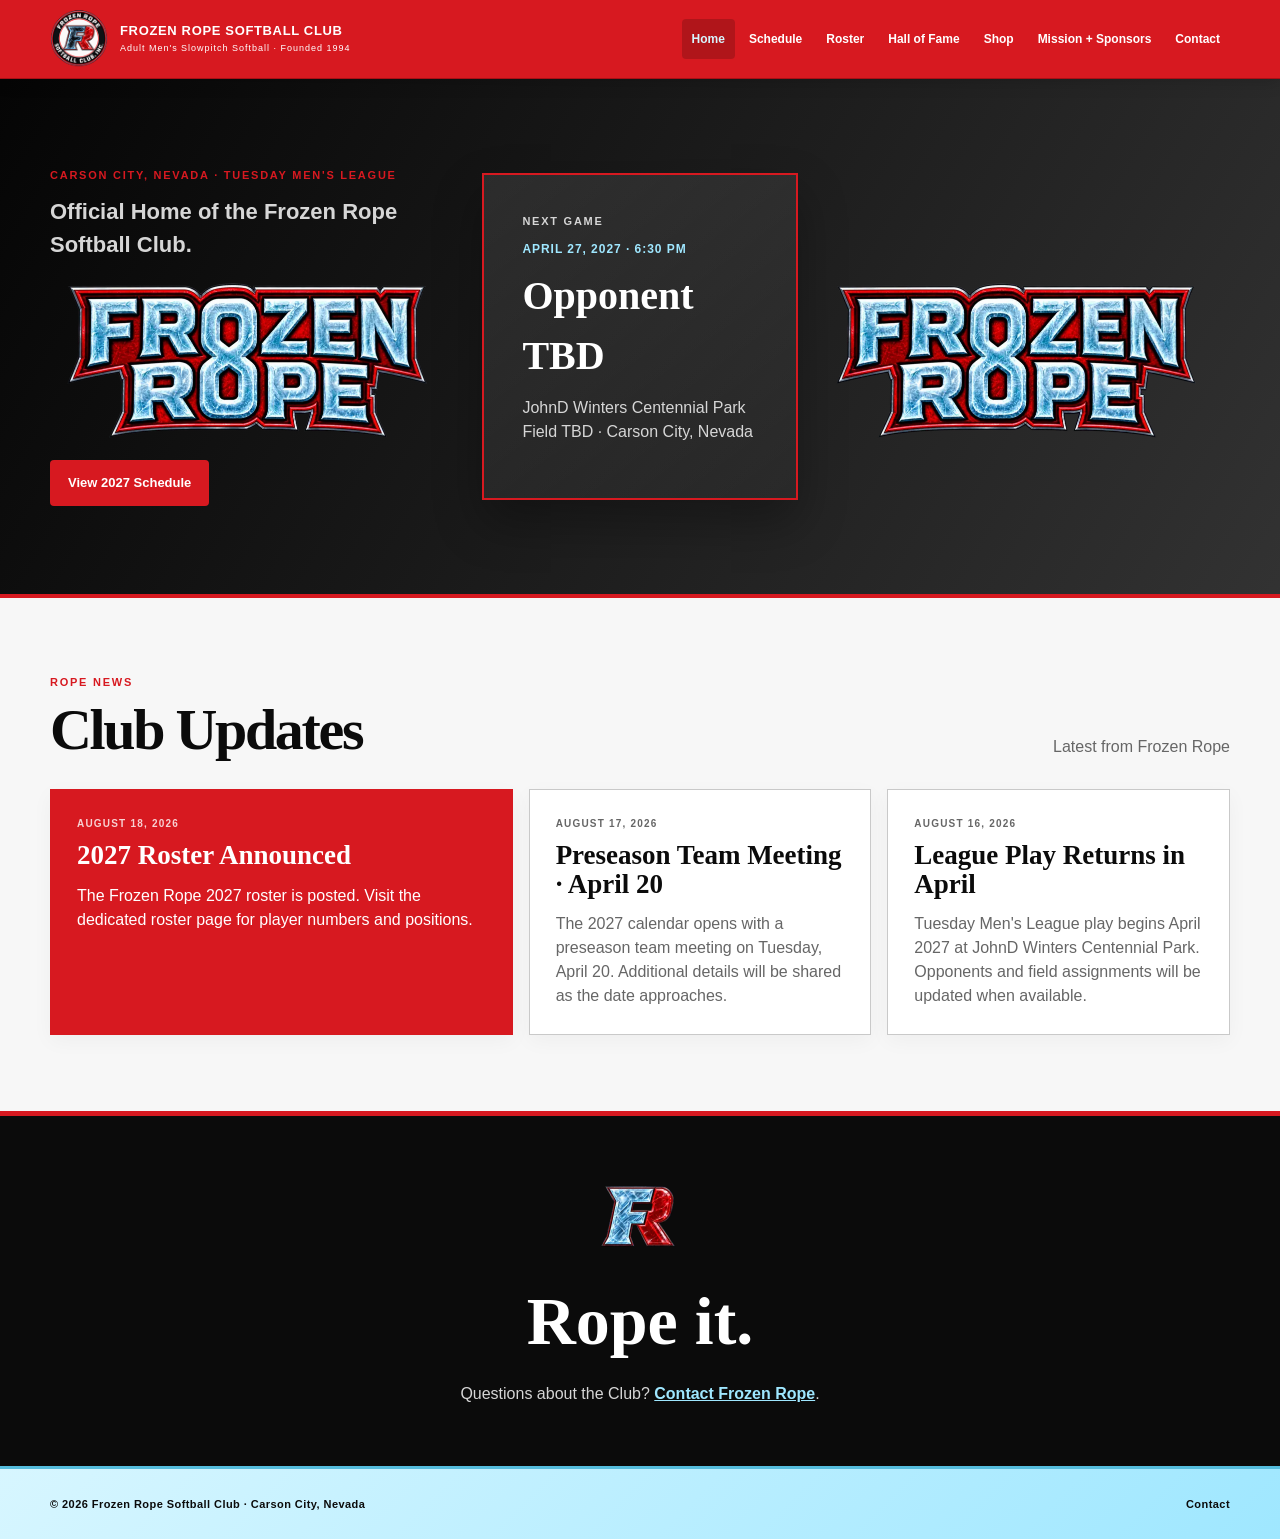
==== index.html @ de157028 "Use alternate main logo artwork" ====
<!doctype html>
<html lang="en">
<head>
  <meta charset="utf-8" />
  <meta name="viewport" content="width=device-width, initial-scale=1" />
  <meta name="description" content="Official home of the Frozen Rope Softball Club in Carson City, Nevada." />
  <meta name="theme-color" content="#d71920" />
  <title>Frozen Rope Softball Club | Home</title>
  <link rel="canonical" href="https://frozenrope.org/" />
  <link rel="sitemap" type="application/xml" href="/sitemap.xml" />
  <meta property="og:title" content="Frozen Rope Softball Club" />
  <meta property="og:description" content="Official home of the Frozen Rope Softball Club in Carson City, Nevada." />
  <meta property="og:type" content="website" />
  <meta property="og:site_name" content="Frozen Rope Softball Club" />
  <meta property="og:locale" content="en_US" />
  <meta property="og:url" content="https://frozenrope.org/" />
  <meta property="og:image" content="https://frozenrope.org/assets/web/frozen-rope-social.jpg?v=20260828b" />
  <meta property="og:image:width" content="1200" />
  <meta property="og:image:height" content="630" />
  <meta property="og:image:alt" content="Frozen Rope Softball Club" />
  <meta name="twitter:card" content="summary_large_image" />
  <meta name="twitter:title" content="Frozen Rope Softball Club" />
  <meta name="twitter:description" content="Official home of the Frozen Rope Softball Club in Carson City, Nevada." />
  <meta name="twitter:image" content="https://frozenrope.org/assets/web/frozen-rope-social.jpg?v=20260828b" />
  <meta name="twitter:image:alt" content="Frozen Rope Softball Club" />
  <link rel="icon" type="image/png" href="/frsci-logo-header.png" />
  <link rel="apple-touch-icon" sizes="180x180" href="/icons/apple-touch-icon.png?v=20260828a" />
  <link rel="manifest" href="/site.webmanifest?v=20260828a" />
  <meta name="apple-mobile-web-app-capable" content="yes" />
  <meta name="apple-mobile-web-app-status-bar-style" content="black" />
  <meta name="apple-mobile-web-app-title" content="Frozen Rope" />
  <link rel="stylesheet" href="/styles.css?v=20260828c" />
  <script src="/site.js?v=20260828b" defer></script>
  <script type="application/ld+json">
    {
      "@context": "https://schema.org",
      "@type": "SportsTeam",
      "name": "Frozen Rope Softball Club",
      "url": "https://frozenrope.org/",
      "logo": "https://frozenrope.org/frsci-logo-header.png",
      "sport": "Softball",
      "foundingDate": "1994",
      "address": {
        "@type": "PostalAddress",
        "addressLocality": "Carson City",
        "addressRegion": "NV",
        "addressCountry": "US"
      }
    }
  </script>
</head>
<body>
  <a class="skip-link" href="#main-content">Skip to main content</a>
  <header class="site-header">
    <div class="header-inner">
      <a class="brand" href="/" aria-label="Frozen Rope home">
        <span class="brand-mark"><img src="/frsci-logo-header.png" alt="" width="128" height="128" /></span>
        <span class="brand-copy"><strong>FROZEN ROPE SOFTBALL CLUB</strong><small>Adult Men's Slowpitch Softball · Founded 1994</small></span>
      </a>
      <button class="menu-toggle" type="button" aria-expanded="false" aria-controls="site-navigation">Menu</button>
      <nav class="site-nav" id="site-navigation" aria-label="Primary navigation">
        <a href="/" aria-current="page">Home</a>
        <a href="/schedule/">Schedule</a>
        <a href="/roster/">Roster</a>
        <a href="/hall-of-fame/">Hall of Fame</a>
        <a href="/shop/">Shop</a>
        <a href="/mission/">Mission + Sponsors</a>
        <a href="/contact/">Contact</a>
      </nav>
    </div>
  </header>

  <main id="main-content">
    <section class="home-hero">
      <div class="home-hero-inner">
        <div class="home-intro">
          <div class="home-intro-copy">
            <p class="eyebrow">Carson City, Nevada · Tuesday Men's League</p>
            <h1 class="visually-hidden">Frozen Rope Softball Club</h1>
            <p class="intro">Official Home of the Frozen Rope Softball Club.</p>
          </div>
          <img class="hero-logo" src="/assets/web/frozenrope-primary.webp?v=20260828b" alt="Frozen Rope Softball" width="719" height="310" fetchpriority="high" />
          <div class="button-row">
            <a class="button" href="/schedule/">View 2027 Schedule</a>
          </div>
        </div>

        <aside class="next-game" aria-label="Next game">
          <p class="eyebrow">Next Game</p>
          <p class="game-date">APRIL 27, 2027 · 6:30 PM</p>
          <h2>Opponent TBD</h2>
          <p>JohnD Winters Centennial Park<br />Field TBD · Carson City, Nevada</p>
        </aside>

        <div class="home-companion-logo" aria-hidden="true"></div>
      </div>
    </section>

    <section class="content-section" aria-labelledby="news-heading">
      <div class="section-heading">
        <div>
          <p class="eyebrow">Rope News</p>
          <h2 id="news-heading">Club Updates</h2>
        </div>
        <p>Latest from Frozen Rope</p>
      </div>

      <div class="news-grid">
        <article class="news-card featured">
          <p class="news-date">AUGUST 18, 2026</p>
          <h3>2027 Roster Announced</h3>
          <p>The Frozen Rope 2027 roster is posted. Visit the dedicated roster page for player numbers and positions.</p>
        </article>
        <article class="news-card">
          <p class="news-date">AUGUST 17, 2026</p>
          <h3>Preseason Team Meeting · April 20</h3>
          <p>The 2027 calendar opens with a preseason team meeting on Tuesday, April 20. Additional details will be shared as the date approaches.</p>
        </article>
        <article class="news-card">
          <p class="news-date">AUGUST 16, 2026</p>
          <h3>League Play Returns in April</h3>
          <p>Tuesday Men's League play begins April 2027 at JohnD Winters Centennial Park. Opponents and field assignments will be updated when available.</p>
        </article>
      </div>
    </section>

    <section class="site-cta">
      <img src="/assets/web/fr-mark.webp" alt="" width="164" height="164" loading="lazy" />
      <h2>Rope it.</h2>
      <p>Questions about the Club? <a href="/contact/">Contact Frozen Rope</a>.</p>
    </section>
  </main>

  <footer class="site-footer">
    <div class="footer-inner">
      <span>© <span data-current-year>2026</span> Frozen Rope Softball Club · Carson City, Nevada</span>
      <span class="footer-links"><a href="/contact/">Contact</a></span>
    </div>
  </footer>
</body>
</html>
---- styles.css ----
:root {
  --ice-black: #0b0b0b;
  --ice-red: #d71920;
  --ice-white: #f7fbff;
  --black: var(--ice-black);
  --red: var(--ice-red);
  --dark-red: #a90f15;
  --gray: #666;
  --dark-gray: #303030;
  --light-gray: #d6d6d6;
  --soft-gray: #ececec;
  --white: #fff;
  --off-white: #f7f7f7;
  --ice-blue: #9fe7ff;
  --ice-blue-light: #d7f6ff;
  --ice-blue-dark: #55bddd;
  --line: #c9c9c9;
  --shadow: 0 14px 34px rgba(0,0,0,.10);
  --content: 1180px;
}

* { box-sizing: border-box; }
html { scroll-behavior: smooth; }
body {
  margin: 0;
  min-height: 100vh;
  color: var(--black);
  background: var(--off-white);
  font-family: Arial, Helvetica, sans-serif;
  line-height: 1.5;
}
img { max-width: 100%; height: auto; }
a { color: inherit; }
button, input, textarea { font: inherit; }
h1, h2, h3, p { margin-top: 0; }
h1, h2, h3 { font-family: Georgia, "Times New Roman", serif; }
:focus-visible { outline: 3px solid var(--ice-blue); outline-offset: 4px; }
.skip-link {
  position: fixed;
  top: 12px;
  left: 12px;
  z-index: 2000;
  padding: 11px 16px;
  color: var(--black);
  background: var(--ice-blue);
  border: 2px solid var(--black);
  border-radius: 4px;
  font-weight: 900;
  text-decoration: none;
  transform: translateY(-150%);
}
.skip-link:focus { transform: translateY(0); }
.visually-hidden {
  position: absolute !important;
  width: 1px; height: 1px;
  padding: 0; margin: -1px;
  overflow: hidden; clip: rect(0,0,0,0);
  white-space: nowrap; border: 0;
}

/* Shared sticky header */
.site-header {
  position: sticky;
  top: 0;
  z-index: 1000;
  background: var(--ice-red);
  border-bottom: 1px solid var(--dark-red);
  box-shadow: 0 2px 16px rgba(0,0,0,.18);
}
.header-inner {
  width: min(var(--content), calc(100% - 36px));
  min-height: 78px;
  margin: 0 auto;
  display: flex;
  align-items: center;
  justify-content: space-between;
  gap: 24px;
}
.brand {
  display: flex;
  align-items: center;
  gap: 12px;
  min-width: 245px;
  color: var(--white);
  text-decoration: none;
}
.brand-mark {
  width: 58px;
  height: 58px;
  flex: 0 0 58px;
  display: grid;
  place-items: center;
}
.brand-mark img { width: 100%; height: 100%; object-fit: contain; display: block; }
.brand-copy strong, .brand-copy small { display: block; }
.brand-copy strong { font-size: 13px; letter-spacing: .05em; line-height: 1.2; }
.brand-copy small { margin-top: 3px; font-size: 9px; letter-spacing: .11em; }
.site-nav { display: flex; align-items: center; gap: 4px; }
.site-nav a {
  color: var(--white);
  padding: 11px 10px;
  border-radius: 4px;
  font-size: 12px;
  font-weight: 800;
  text-decoration: none;
  white-space: nowrap;
}
.site-nav a:hover, .site-nav a[aria-current="page"] { background: rgba(0,0,0,.18); color: var(--ice-blue-light); }
.menu-toggle {
  display: none;
  color: var(--white);
  background: transparent;
  border: 1px solid rgba(255,255,255,.55);
  border-radius: 4px;
  padding: 9px 12px;
  font-weight: 800;
  cursor: pointer;
}

/* Shared page framing */
.page-hero {
  color: var(--white);
  background: linear-gradient(120deg, rgba(0,0,0,.98), rgba(24,24,24,.9));
  border-bottom: 4px solid var(--red);
}
.page-hero-inner {
  width: min(var(--content), calc(100% - 48px));
  margin: 0 auto;
  padding: clamp(48px, 7vw, 84px) 0;
}
.page-hero h1 { margin: 0 0 12px; font-size: clamp(46px, 7vw, 82px); letter-spacing: -.045em; line-height: .95; }
.hero-title-ice-white { color: var(--ice-white); }
.page-hero p:last-child { max-width: 720px; margin-bottom: 0; color: var(--light-gray); font-size: clamp(16px, 2vw, 20px); }
.eyebrow {
  margin: 0 0 11px;
  color: var(--red);
  font-size: 11px;
  font-weight: 900;
  letter-spacing: .16em;
  text-transform: uppercase;
}
.content-section {
  width: min(var(--content), calc(100% - 48px));
  margin: 0 auto;
  padding: clamp(48px, 6vw, 76px) 0;
}
.section-heading {
  display: flex;
  align-items: end;
  justify-content: space-between;
  gap: 24px;
  margin-bottom: 30px;
}
.section-heading h2 { margin: 0; font-size: clamp(36px, 5vw, 58px); letter-spacing: -.04em; line-height: 1; }
.section-heading > p { margin-bottom: 0; color: var(--gray); }
.button-row { display: flex; flex-wrap: wrap; gap: 10px; }
.button, .button-secondary {
  display: inline-flex;
  align-items: center;
  justify-content: center;
  gap: 8px;
  min-height: 46px;
  padding: 12px 18px;
  border: 0;
  border-radius: 4px;
  text-decoration: none;
  font-size: 13px;
  font-weight: 900;
  cursor: pointer;
}
.button { color: var(--white); background: var(--red); }
.button:hover { background: var(--dark-red); }
.button-secondary { color: var(--black); background: var(--ice-blue); }
.button-secondary:hover { background: var(--ice-blue-dark); }

/* Home */
.home-hero {
  color: var(--white);
  background: linear-gradient(120deg, rgba(0,0,0,.98), rgba(23,23,23,.88));
  border-bottom: 4px solid var(--red);
}
.home-hero-inner {
  width: min(var(--content), calc(100% - 48px));
  margin: 0 auto;
  display: grid;
  grid-template-columns: minmax(0, 1fr) minmax(300px, .8fr) minmax(0, 1fr);
  grid-template-areas:
    "intro game ."
    "primary game companion"
    "actions game .";
  align-items: center;
  column-gap: clamp(24px, 3vw, 44px);
  row-gap: 22px;
  padding: clamp(50px, 7vw, 88px) 0;
}
.home-intro { display: contents; }
.home-intro-copy { grid-area: intro; align-self: end; max-width: 680px; }
.home-intro .intro { margin-bottom: 0; color: var(--light-gray); font-size: clamp(17px, 2vw, 22px); font-weight: 700; }
.hero-logo { grid-area: primary; justify-self: center; display: block; width: min(360px, 100%); margin: 0; }
.home-intro .button-row { grid-area: actions; align-self: start; }
.home-companion-logo { display: none; }
@media (min-width: 821px) {
  .home-companion-logo {
    grid-area: companion;
    display: block;
    width: min(360px, 100%);
    aspect-ratio: 719 / 310;
    background: url('/assets/web/frozenrope-companion.webp') center / contain no-repeat;
  }
}
.next-game {
  grid-area: game;
  width: 100%;
  max-width: 380px;
  justify-self: center;
  padding: clamp(26px, 3vw, 38px);
  border: 2px solid var(--red);
  background: linear-gradient(145deg, rgba(255,255,255,.10), rgba(255,255,255,.03));
  box-shadow: 0 22px 45px rgba(0,0,0,.3);
}
.next-game .game-date { margin-bottom: 8px; color: var(--ice-blue); font-size: 12px; font-weight: 900; letter-spacing: .08em; }
.next-game h2 { margin-bottom: 10px; color: var(--white); font-size: clamp(29px, 4vw, 40px); }
.next-game p { color: var(--light-gray); }
.next-game a { color: var(--ice-blue); font-weight: 900; text-decoration: none; }
.news-grid { display: grid; grid-template-columns: 1.35fr 1fr 1fr; gap: 16px; }
.news-card { min-height: 235px; padding: 26px; background: var(--white); border: 1px solid var(--line); box-shadow: 0 6px 20px rgba(0,0,0,.04); }
.news-card.featured { color: var(--white); background: var(--red); border-color: var(--red); }
.news-date { color: var(--gray); font-size: 10px; font-weight: 900; letter-spacing: .12em; }
.featured .news-date { color: rgba(255,255,255,.8); }
.news-card h3 { margin-bottom: 14px; font-size: 27px; line-height: 1.05; }
.news-card p:last-child { margin-bottom: 0; color: var(--gray); }
.news-card.featured p:last-child { color: var(--white); }

/* Schedule */
.schedule-list { display: grid; grid-template-columns: repeat(2, minmax(0,1fr)); gap: 16px; }
.game-card {
  display: grid;
  grid-template-columns: 74px minmax(0,1fr) auto;
  gap: 17px;
  align-items: center;
  min-height: 116px;
  padding: 18px;
  background: var(--white);
  border: 1px solid var(--line);
  box-shadow: 0 5px 16px rgba(0,0,0,.04);
}
.game-card:hover { border-color: var(--red); transform: translateY(-1px); }
.game-card time {
  width: 68px; height: 68px;
  display: flex; flex-direction: column; align-items: center; justify-content: center;
  color: var(--white); background: var(--black); border: 2px solid var(--red); border-radius: 6px; line-height: 1;
}
.game-card time span { color: var(--red); font-size: 10px; font-weight: 900; }
.game-card time strong { margin: 4px 0; font-size: 27px; }
.game-card time small { color: var(--light-gray); font-size: 9px; font-weight: 900; }
.status { margin: 0; color: var(--red); font-size: 10px; font-weight: 900; letter-spacing: .1em; }
.game-card h3 { margin: 4px 0; font-size: 21px; }
.game-card div p:last-child { margin-bottom: 0; color: var(--gray); font-size: 12px; }
.game-time { margin: 0; font-size: 13px; font-weight: 900; white-space: nowrap; }
.bye-game { background: #f0f0f0; }

/* Roster */
.roster-page main { background: var(--ice-blue-light); }
.roster-wrap { padding: 1px; background: var(--ice-blue-light); }
.roster-grid { display: grid; grid-template-columns: repeat(4, minmax(0,1fr)); gap: 1px; }
.player { min-height: 145px; display: flex; align-items: center; gap: 14px; padding: 19px; background: var(--ice-blue-light); }
.player-number { width: 84px; height: 60px; flex: 0 0 84px; display: grid; place-items: center; }
.player-number img { width: 84px; height: 60px; object-fit: contain; }
.player-name { margin: 0 0 4px; font-size: 20px; }
.player p { margin: 0; color: var(--dark-gray); font-size: 12px; font-weight: 800; }

/* Hall of Fame */
.hof-intro { display: grid; grid-template-columns: 1.2fr .8fr; gap: 28px; align-items: start; }
.hof-copy { padding: 30px; background: var(--white); border-left: 5px solid var(--red); box-shadow: var(--shadow); }
.hof-copy h2 { font-size: clamp(34px, 5vw, 52px); }
.hof-copy p:last-child { margin-bottom: 0; }
.hof-badge { min-height: 100%; display: grid; place-items: center; padding: 32px; color: var(--white); background: var(--black); border: 2px solid var(--red); text-align: center; }
.hof-badge img { width: 115px; margin-bottom: 14px; }
.honors-grid { display: grid; grid-template-columns: repeat(3,minmax(0,1fr)); gap: 18px; }
.honoree { min-height: 210px; display: flex; align-items: center; gap: 20px; padding: 24px; color: var(--white); background: linear-gradient(135deg,#111,#242424); border: 1px solid #444; }
.honoree-number { width: 115px; height: 105px; flex: 0 0 115px; display: grid; place-items: center; }
.honoree-number img { width: 100%; height: 100%; object-fit: contain; }
.honoree h3 { margin-bottom: 7px; color: var(--ice-blue); font-size: 24px; }
.honor-meta { margin-bottom: 0; color: var(--ice-blue-light); font-size: 12px; font-weight: 700; }

/* Shop + sponsors */
.placeholder-grid, .sponsor-grid { display: grid; grid-template-columns: repeat(3,minmax(0,1fr)); gap: 18px; }
.product-card, .sponsor-card { overflow: hidden; background: var(--white); border: 1px solid var(--line); box-shadow: 0 7px 20px rgba(0,0,0,.05); }
.product-image { aspect-ratio: 4/3; display: grid; place-items: center; padding: 28px; color: var(--white); background: linear-gradient(145deg,#111,#333); border-bottom: 4px solid var(--red); text-align: center; }
.product-image img { width: 92px; }
.product-image .under-construction-image { width: min(360px, 100%); max-height: 220px; object-fit: contain; }
.product-card-body { padding: 22px; }
.product-card h3, .sponsor-card h3 { font-size: 24px; }
.product-card p { color: var(--gray); }
.coming-soon { display: inline-block; padding: 5px 8px; color: var(--white); background: var(--red); font-size: 9px; font-weight: 900; letter-spacing: .1em; text-transform: uppercase; }
.mission-card { padding: clamp(28px,5vw,52px); background: var(--white); border-left: 6px solid var(--red); box-shadow: var(--shadow); }
.mission-card h2 { font-size: clamp(36px,5vw,56px); }
.mission-placeholder { color: var(--gray); font-size: clamp(17px,2vw,21px); line-height: 1.7; }
.sponsor-logo-placeholder { aspect-ratio: 2/1; display: grid; place-items: center; padding: 25px; color: var(--dark-gray); background: linear-gradient(135deg,var(--ice-blue-light),var(--ice-blue)); border-bottom: 1px solid var(--line); font-size: 22px; font-weight: 900; letter-spacing: .08em; text-align: center; }
.sponsor-card-body { padding: 20px; }
.sponsor-card-body p { margin-bottom: 0; color: var(--gray); }

/* Contact */
.contact-grid { display: grid; grid-template-columns: minmax(0,1.1fr) minmax(280px,.7fr); gap: 26px; }
.contact-form, .contact-card { padding: clamp(24px,4vw,38px); background: var(--white); border: 1px solid var(--line); box-shadow: var(--shadow); }
.form-grid { display: grid; grid-template-columns: 1fr 1fr; gap: 18px; }
.form-field { display: flex; flex-direction: column; gap: 7px; }
.form-field.full { grid-column: 1 / -1; }
.form-field label { font-size: 12px; font-weight: 900; }
.form-field input, .form-field textarea { width: 100%; padding: 12px 13px; color: var(--black); background: var(--white); border: 1px solid #aaa; border-radius: 3px; }
.form-field textarea { min-height: 170px; resize: vertical; }
.form-note { margin: 16px 0 0; color: var(--gray); font-size: 12px; }
.form-status { min-height: 1.5em; margin: 8px 0 0; color: var(--dark-gray); font-size: 12px; font-weight: 700; }
.contact-card { color: var(--white); background: var(--black); border-color: var(--black); }
.contact-card h2 { font-size: 34px; }
.contact-card a { color: var(--ice-blue); font-weight: 900; word-break: break-word; }
.contact-card .button-secondary,
.contact-card .button-secondary:hover { color: var(--black); }

/* Shared CTA + footer */
.site-cta { padding: 60px 24px; text-align: center; color: var(--white); background: var(--black); border-top: 5px solid var(--red); }
.site-cta img { display: block; width: 82px; height: 82px; margin: 0 auto 12px; object-fit: contain; }
.site-cta h2 { margin-bottom: 10px; font-size: clamp(40px,6vw,68px); }
.site-cta p { margin: 0 auto; max-width: 600px; color: var(--light-gray); }
.site-cta a { color: var(--ice-blue); font-weight: 900; }
.site-footer { color: var(--black); background: linear-gradient(135deg,var(--ice-blue-light),var(--ice-blue)); border-top: 3px solid var(--ice-blue-dark); }
.footer-inner { width: min(var(--content), calc(100% - 48px)); min-height: 70px; margin: 0 auto; display: flex; align-items: center; justify-content: space-between; gap: 20px; font-size: 11px; font-weight: 800; letter-spacing: .04em; }
.footer-links { display: flex; flex-wrap: wrap; gap: 16px; }
.footer-links a { text-decoration: none; }
.footer-links a:hover { text-decoration: underline; }
.install-link {
  display: inline-flex;
  align-items: center;
  gap: 7px;
  padding: 0;
  color: var(--black);
  background: transparent;
  border: 0;
  font-size: 11px;
  font-weight: 900;
  letter-spacing: .04em;
  cursor: pointer;
}
.install-link:hover span { text-decoration: underline; }
.install-link img { width: 26px; height: 26px; border-radius: 6px; box-shadow: 0 2px 6px rgba(0,0,0,.18); }
.install-dialog {
  width: min(420px, calc(100% - 32px));
  max-width: none;
  padding: 0;
  color: var(--black);
  background: var(--white);
  border: 0;
  border-radius: 10px;
  box-shadow: 0 24px 70px rgba(0,0,0,.35);
}
.install-dialog::backdrop { background: rgba(0,0,0,.72); backdrop-filter: blur(3px); }
.install-dialog-card { position: relative; padding: 30px; }
.install-dialog-icon { display: block; width: 76px; height: 76px; margin: 0 0 18px; border-radius: 17px; box-shadow: 0 8px 20px rgba(0,0,0,.22); }
.install-dialog h2 { margin-bottom: 18px; font-size: 30px; line-height: 1.05; }
.install-dialog-close {
  position: absolute;
  top: 14px;
  right: 14px;
  width: 36px;
  height: 36px;
  display: grid;
  place-items: center;
  padding: 0;
  color: var(--dark-gray);
  background: var(--soft-gray);
  border: 0;
  border-radius: 50%;
  font-size: 24px;
  line-height: 1;
  cursor: pointer;
}
.install-steps { margin: 0 0 18px; padding-left: 22px; }
.install-steps li { margin-bottom: 10px; padding-left: 4px; }
.install-dialog-note { margin-bottom: 20px; color: var(--gray); font-size: 12px; }

/* Custom 404 */
.error-page { min-height: calc(100vh - 151px); display: grid; place-items: center; }
.error-card { width: min(760px, calc(100% - 48px)); padding: clamp(40px, 7vw, 76px); color: var(--white); background: linear-gradient(135deg,#0b0b0b,#242424); border: 2px solid var(--red); box-shadow: var(--shadow); text-align: center; }
.error-code { margin-bottom: 6px; color: var(--ice-blue); font-size: clamp(70px, 15vw, 150px); font-weight: 900; letter-spacing: -.06em; line-height: .9; }
.error-card h1 { margin-bottom: 14px; font-size: clamp(38px, 7vw, 68px); }
.error-card p { max-width: 560px; margin-right: auto; margin-left: auto; color: var(--light-gray); }
.error-card .button-row { justify-content: center; }

@media (max-width: 1040px) {
  .header-inner { width: min(var(--content), calc(100% - 28px)); }
  .brand-copy { display: none; }
  .brand { min-width: auto; }
  .news-grid { grid-template-columns: 1fr 1fr; }
  .news-card.featured { grid-column: 1 / -1; }
  .roster-grid { grid-template-columns: repeat(3,minmax(0,1fr)); }
  .honors-grid, .placeholder-grid, .sponsor-grid { grid-template-columns: repeat(2,minmax(0,1fr)); }
}

@media (max-width: 820px) {
  .header-inner { min-height: 70px; flex-wrap: wrap; padding: 7px 0; }
  .brand-mark { width: 52px; height: 52px; flex-basis: 52px; }
  .menu-toggle { display: inline-flex; }
  .site-nav { display: none; flex: 0 0 100%; width: 100%; padding: 6px 0 8px; border-top: 1px solid rgba(255,255,255,.25); }
  .site-nav.is-open { display: grid; grid-template-columns: repeat(2,minmax(0,1fr)); }
  .site-nav a { text-align: center; }
  .home-hero-inner {
    grid-template-columns: 1fr;
    grid-template-areas: "intro" "primary" "actions" "game" "companion";
    row-gap: 24px;
  }
  .hof-intro, .contact-grid { grid-template-columns: 1fr; }
  .schedule-list { grid-template-columns: 1fr; }
  .roster-grid { grid-template-columns: repeat(2,minmax(0,1fr)); }
  .honors-grid, .placeholder-grid, .sponsor-grid { grid-template-columns: 1fr 1fr; }
}

@media (max-width: 600px) {
  .page-hero-inner, .home-hero-inner, .content-section, .footer-inner { width: min(100% - 32px, var(--content)); }
  .section-heading { align-items: start; flex-direction: column; gap: 10px; }
  .news-grid, .honors-grid, .placeholder-grid, .sponsor-grid, .form-grid { grid-template-columns: 1fr; }
  .news-card.featured, .form-field.full { grid-column: auto; }
  .roster-grid { grid-template-columns: 1fr; }
  .player { min-height: 115px; }
  .game-card { grid-template-columns: 64px minmax(0,1fr); gap: 13px; padding: 14px; }
  .game-card time { width: 60px; height: 60px; }
  .game-time { grid-column: 2; }
  .honoree { min-height: 165px; padding: 18px; }
  .honoree-number { width: 92px; height: 84px; flex-basis: 92px; }
  .footer-inner { min-height: 100px; flex-direction: column; justify-content: center; text-align: center; }
  .footer-links { justify-content: center; }
}

@media (prefers-reduced-motion: reduce) {
  html { scroll-behavior: auto; }
  *, *::before, *::after { transition-duration: .01ms !important; animation-duration: .01ms !important; animation-iteration-count: 1 !important; }
}
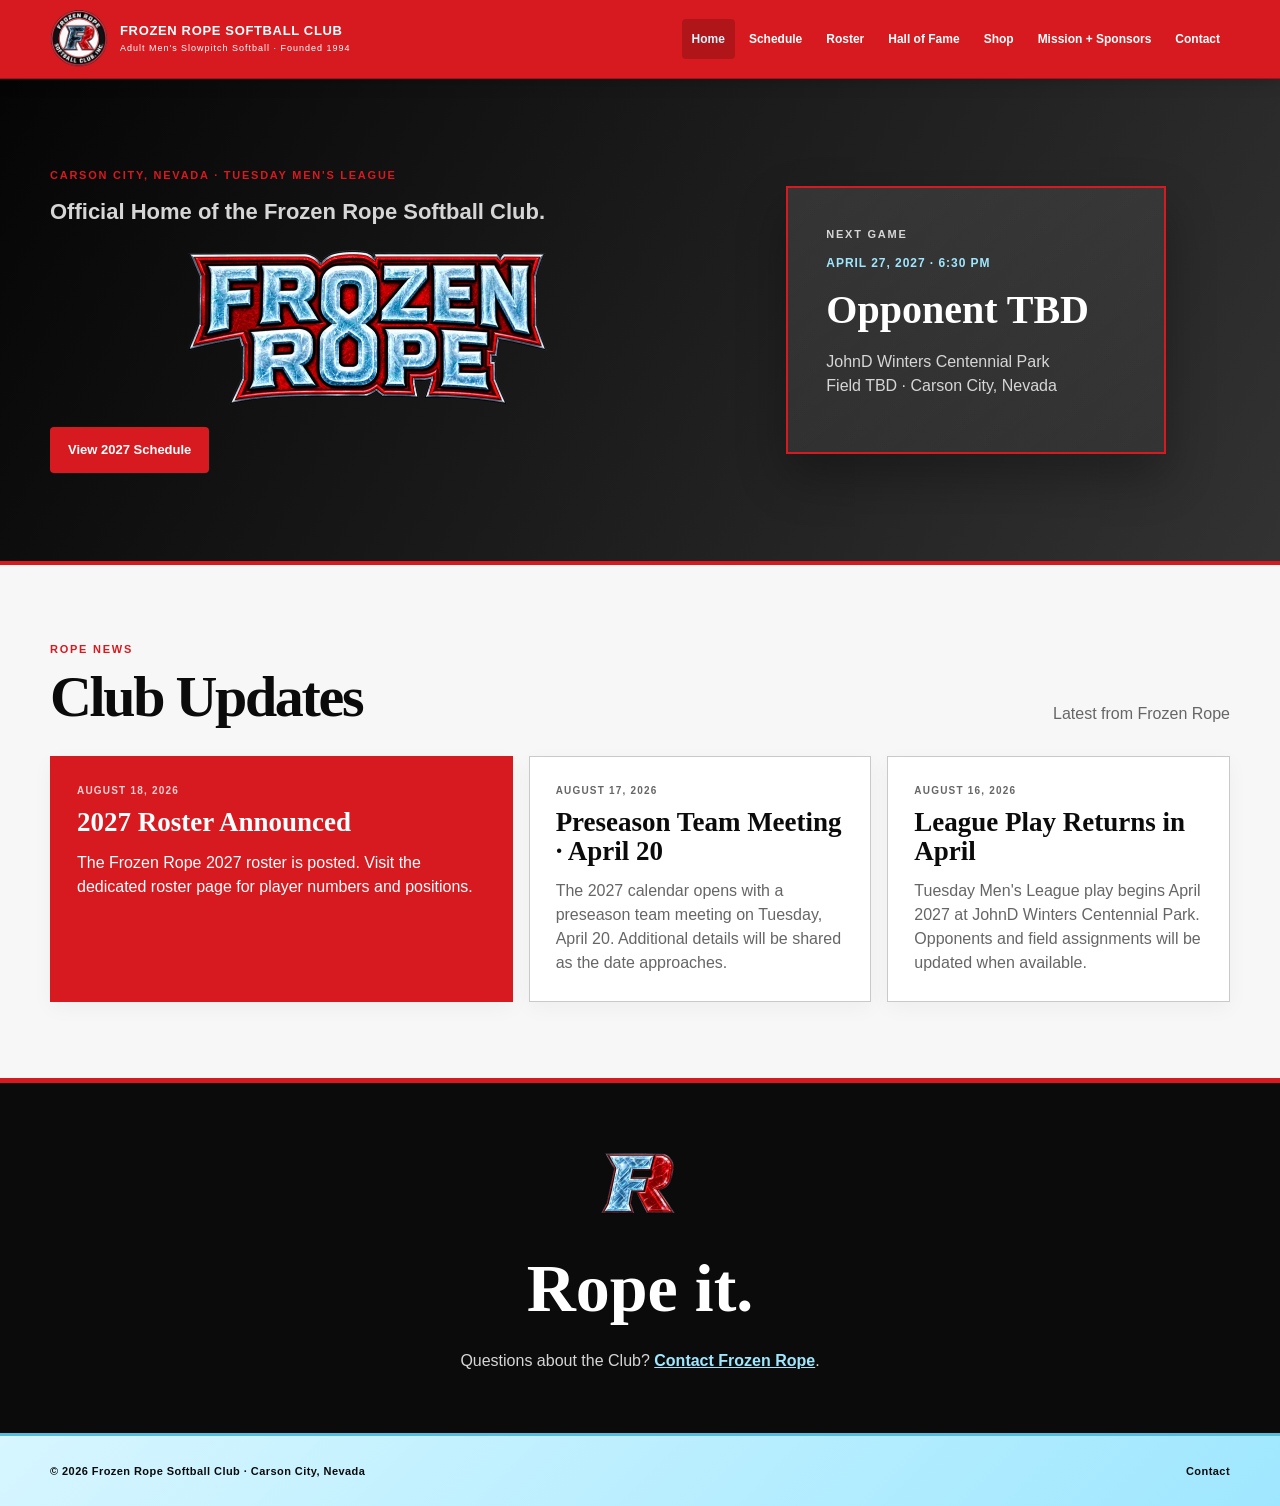
==== commit cd8c636a: "Remove companion logo from home hero" ====
--- a/index.html
+++ b/index.html
@@ -29,7 +29,7 @@
   <meta name="apple-mobile-web-app-capable" content="yes" />
   <meta name="apple-mobile-web-app-status-bar-style" content="black" />
   <meta name="apple-mobile-web-app-title" content="Frozen Rope" />
-  <link rel="stylesheet" href="/styles.css?v=20260828c" />
+  <link rel="stylesheet" href="/styles.css?v=20260828d" />
   <script src="/site.js?v=20260828b" defer></script>
   <script type="application/ld+json">
     {
@@ -92,7 +92,6 @@
           <p>JohnD Winters Centennial Park<br />Field TBD · Carson City, Nevada</p>
         </aside>
 
-        <div class="home-companion-logo" aria-hidden="true"></div>
       </div>
     </section>
 
--- a/styles.css
+++ b/styles.css
@@ -183,11 +183,11 @@
   width: min(var(--content), calc(100% - 48px));
   margin: 0 auto;
   display: grid;
-  grid-template-columns: minmax(0, 1fr) minmax(300px, .8fr) minmax(0, 1fr);
+  grid-template-columns: minmax(0, 1fr) minmax(300px, .8fr);
   grid-template-areas:
-    "intro game ."
-    "primary game companion"
-    "actions game .";
+    "intro game"
+    "primary game"
+    "actions game";
   align-items: center;
   column-gap: clamp(24px, 3vw, 44px);
   row-gap: 22px;
@@ -198,16 +198,6 @@
 .home-intro .intro { margin-bottom: 0; color: var(--light-gray); font-size: clamp(17px, 2vw, 22px); font-weight: 700; }
 .hero-logo { grid-area: primary; justify-self: center; display: block; width: min(360px, 100%); margin: 0; }
 .home-intro .button-row { grid-area: actions; align-self: start; }
-.home-companion-logo { display: none; }
-@media (min-width: 821px) {
-  .home-companion-logo {
-    grid-area: companion;
-    display: block;
-    width: min(360px, 100%);
-    aspect-ratio: 719 / 310;
-    background: url('/assets/web/frozenrope-companion.webp') center / contain no-repeat;
-  }
-}
 .next-game {
   grid-area: game;
   width: 100%;
@@ -405,7 +395,7 @@
   .site-nav a { text-align: center; }
   .home-hero-inner {
     grid-template-columns: 1fr;
-    grid-template-areas: "intro" "primary" "actions" "game" "companion";
+    grid-template-areas: "intro" "primary" "actions" "game";
     row-gap: 24px;
   }
   .hof-intro, .contact-grid { grid-template-columns: 1fr; }
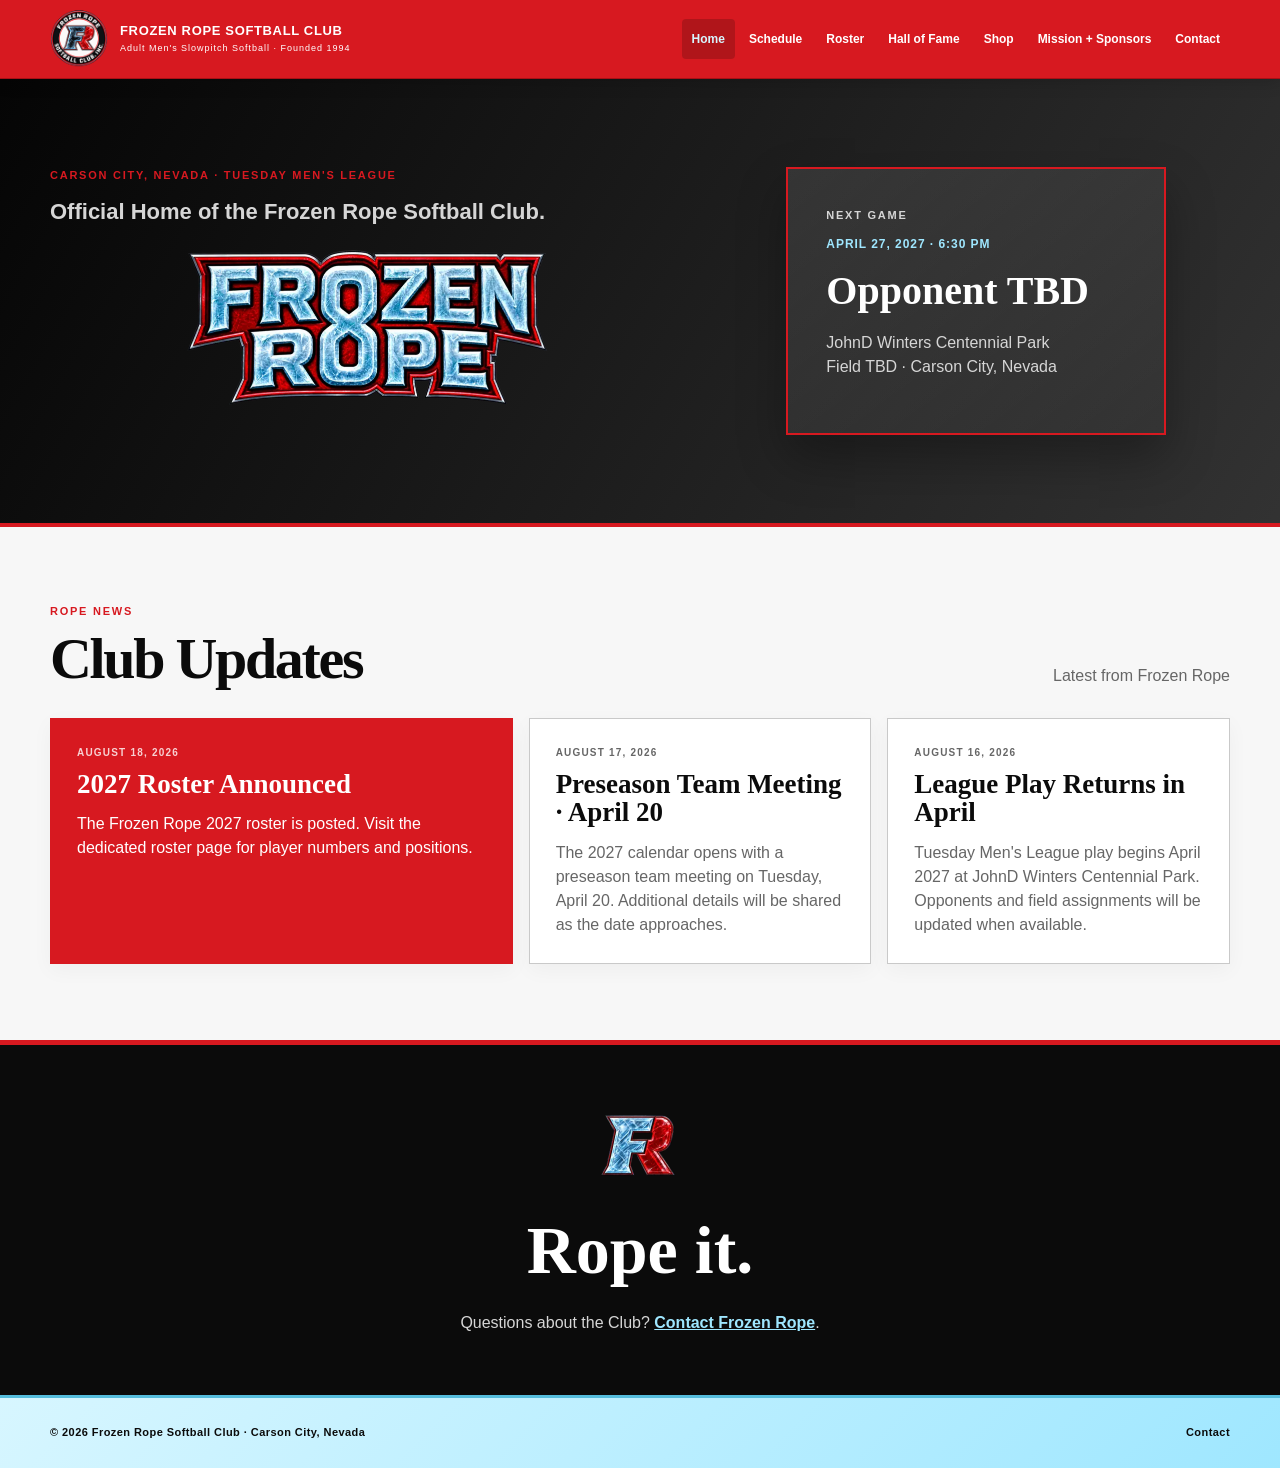
==== commit bdccb954: "Remove home page schedule button" ====
--- a/index.html
+++ b/index.html
@@ -80,9 +80,6 @@
             <p class="intro">Official Home of the Frozen Rope Softball Club.</p>
           </div>
           <img class="hero-logo" src="/assets/web/frozenrope-primary.webp?v=20260828b" alt="Frozen Rope Softball" width="719" height="310" fetchpriority="high" />
-          <div class="button-row">
-            <a class="button" href="/schedule/">View 2027 Schedule</a>
-          </div>
         </div>
 
         <aside class="next-game" aria-label="Next game">
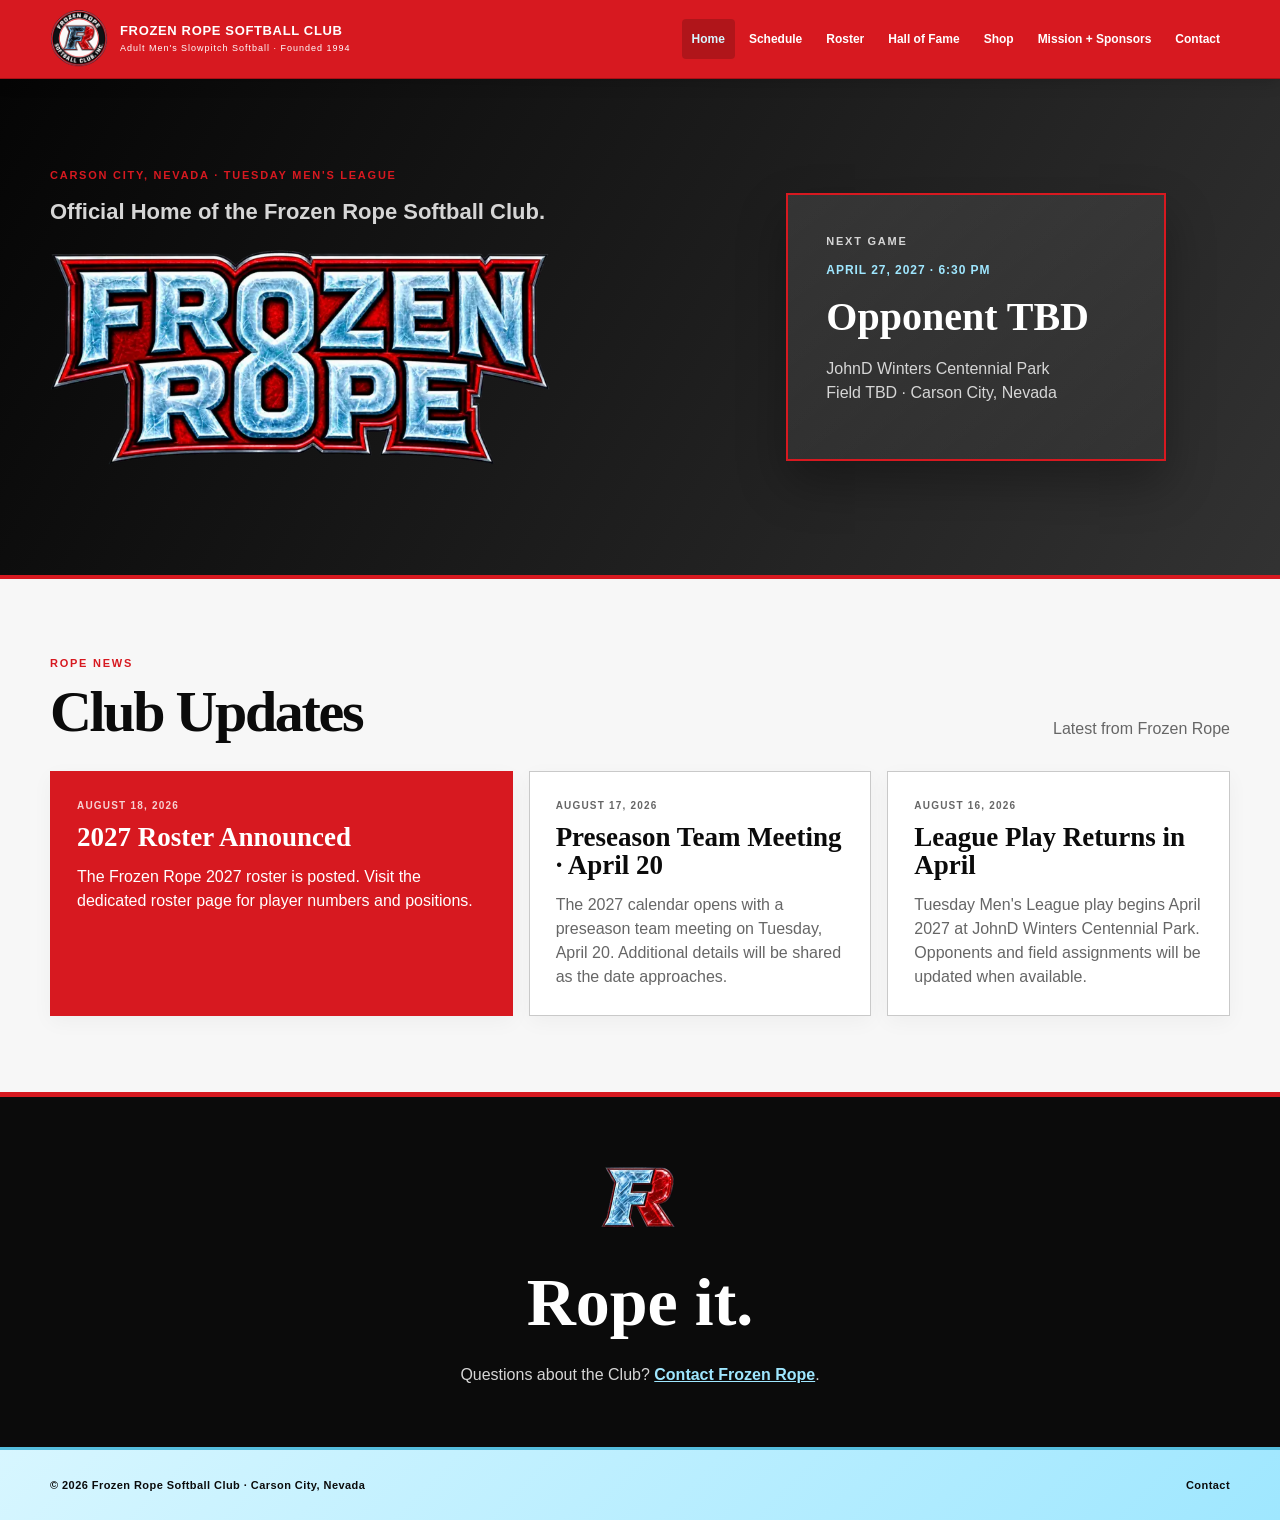
==== commit 2f517258: "Automate next game card from schedule" ====
--- a/index.html
+++ b/index.html
@@ -29,8 +29,8 @@
   <meta name="apple-mobile-web-app-capable" content="yes" />
   <meta name="apple-mobile-web-app-status-bar-style" content="black" />
   <meta name="apple-mobile-web-app-title" content="Frozen Rope" />
-  <link rel="stylesheet" href="/styles.css?v=20260828d" />
-  <script src="/site.js?v=20260828b" defer></script>
+  <link rel="stylesheet" href="/styles.css?v=20260829a" />
+  <script src="/site.js?v=20260830a" defer></script>
   <script type="application/ld+json">
     {
       "@context": "https://schema.org",
@@ -82,11 +82,11 @@
           <img class="hero-logo" src="/assets/web/frozenrope-primary.webp?v=20260828b" alt="Frozen Rope Softball" width="719" height="310" fetchpriority="high" />
         </div>
 
-        <aside class="next-game" aria-label="Next game">
+        <aside class="next-game" aria-label="Next game" data-next-game aria-live="polite">
           <p class="eyebrow">Next Game</p>
-          <p class="game-date">APRIL 27, 2027 · 6:30 PM</p>
-          <h2>Opponent TBD</h2>
-          <p>JohnD Winters Centennial Park<br />Field TBD · Carson City, Nevada</p>
+          <p class="game-date" data-next-game-date>APRIL 27, 2027 · 6:30 PM</p>
+          <h2 data-next-game-opponent>Opponent TBD</h2>
+          <p data-next-game-details>JohnD Winters Centennial Park<br />Field TBD · Carson City, Nevada</p>
         </aside>
 
       </div>
--- a/styles.css
+++ b/styles.css
@@ -196,7 +196,7 @@
 .home-intro { display: contents; }
 .home-intro-copy { grid-area: intro; align-self: end; max-width: 680px; }
 .home-intro .intro { margin-bottom: 0; color: var(--light-gray); font-size: clamp(17px, 2vw, 22px); font-weight: 700; }
-.hero-logo { grid-area: primary; justify-self: center; display: block; width: min(360px, 100%); margin: 0; }
+.hero-logo { grid-area: primary; justify-self: start; display: block; width: min(500px, 100%); height: auto; margin: 0; }
 .home-intro .button-row { grid-area: actions; align-self: start; }
 .next-game {
   grid-area: game;
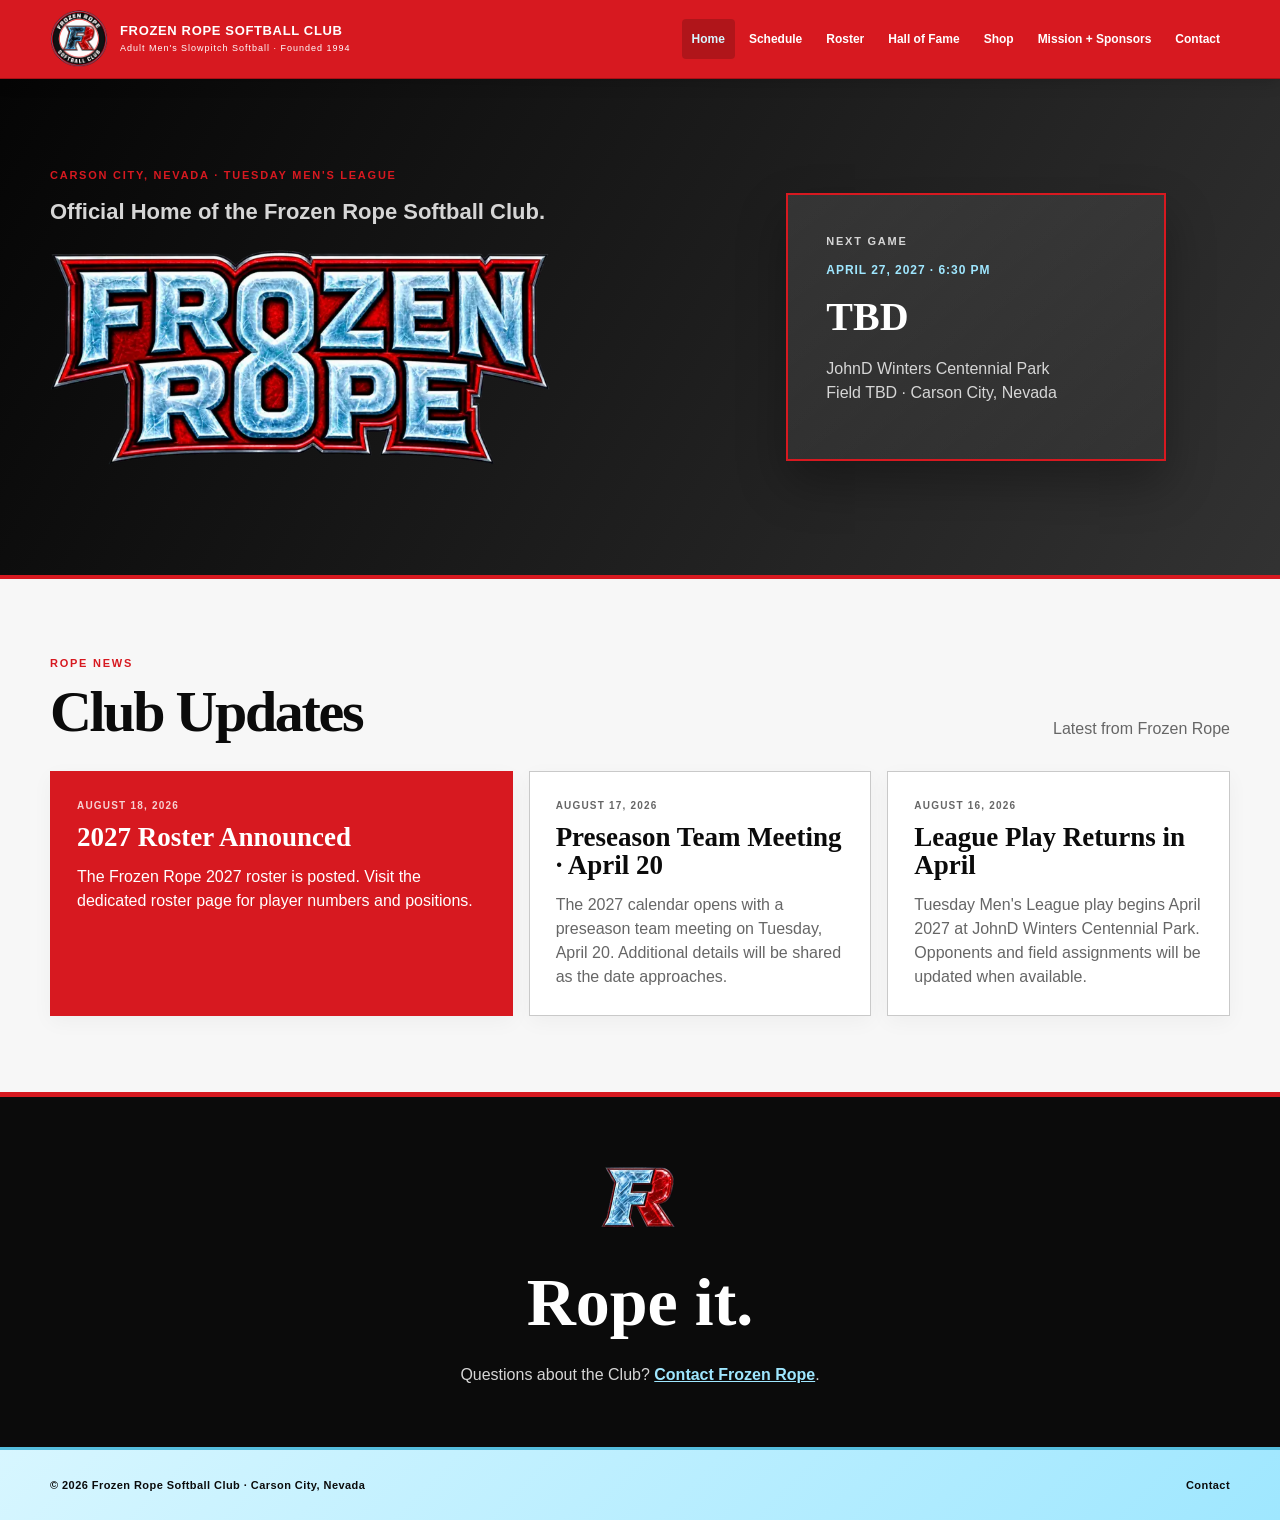
==== commit a0653674: "Update home screen shortcut icons" ====
--- a/index.html
+++ b/index.html
@@ -24,13 +24,13 @@
   <meta name="twitter:image" content="https://frozenrope.org/assets/web/frozen-rope-social.jpg?v=20260828b" />
   <meta name="twitter:image:alt" content="Frozen Rope Softball Club" />
   <link rel="icon" type="image/png" href="/frsci-logo-header.png" />
-  <link rel="apple-touch-icon" sizes="180x180" href="/icons/apple-touch-icon.png?v=20260828a" />
-  <link rel="manifest" href="/site.webmanifest?v=20260828a" />
+  <link rel="apple-touch-icon" sizes="180x180" href="/icons/apple-touch-icon.png?v=20260901a" />
+  <link rel="manifest" href="/site.webmanifest?v=20260901a" />
   <meta name="apple-mobile-web-app-capable" content="yes" />
   <meta name="apple-mobile-web-app-status-bar-style" content="black" />
   <meta name="apple-mobile-web-app-title" content="Frozen Rope" />
   <link rel="stylesheet" href="/styles.css?v=20260829a" />
-  <script src="/site.js?v=20260830a" defer></script>
+  <script src="/site.js?v=20260901a" defer></script>
   <script type="application/ld+json">
     {
       "@context": "https://schema.org",
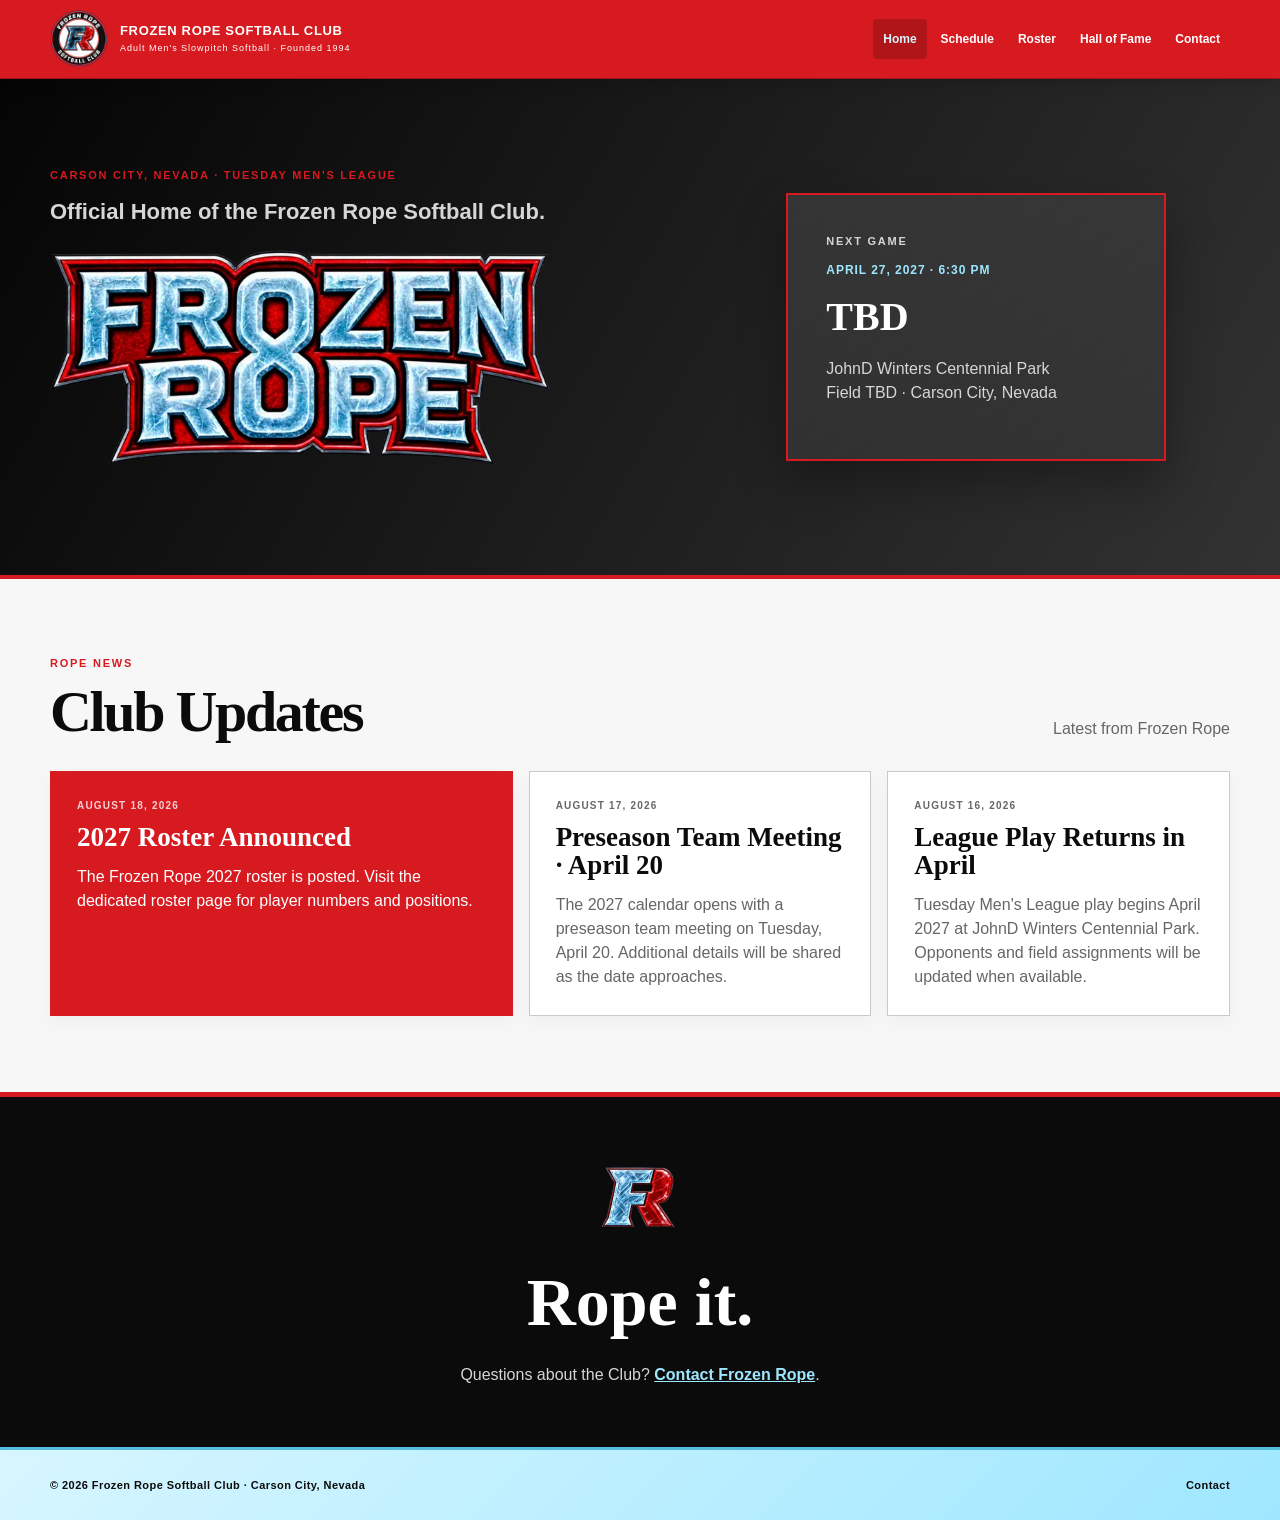
==== commit 39c58f73: "Temporarily disable Shop and Mission pages" ====
--- a/index.html
+++ b/index.html
@@ -63,8 +63,6 @@
         <a href="/schedule/">Schedule</a>
         <a href="/roster/">Roster</a>
         <a href="/hall-of-fame/">Hall of Fame</a>
-        <a href="/shop/">Shop</a>
-        <a href="/mission/">Mission + Sponsors</a>
         <a href="/contact/">Contact</a>
       </nav>
     </div>
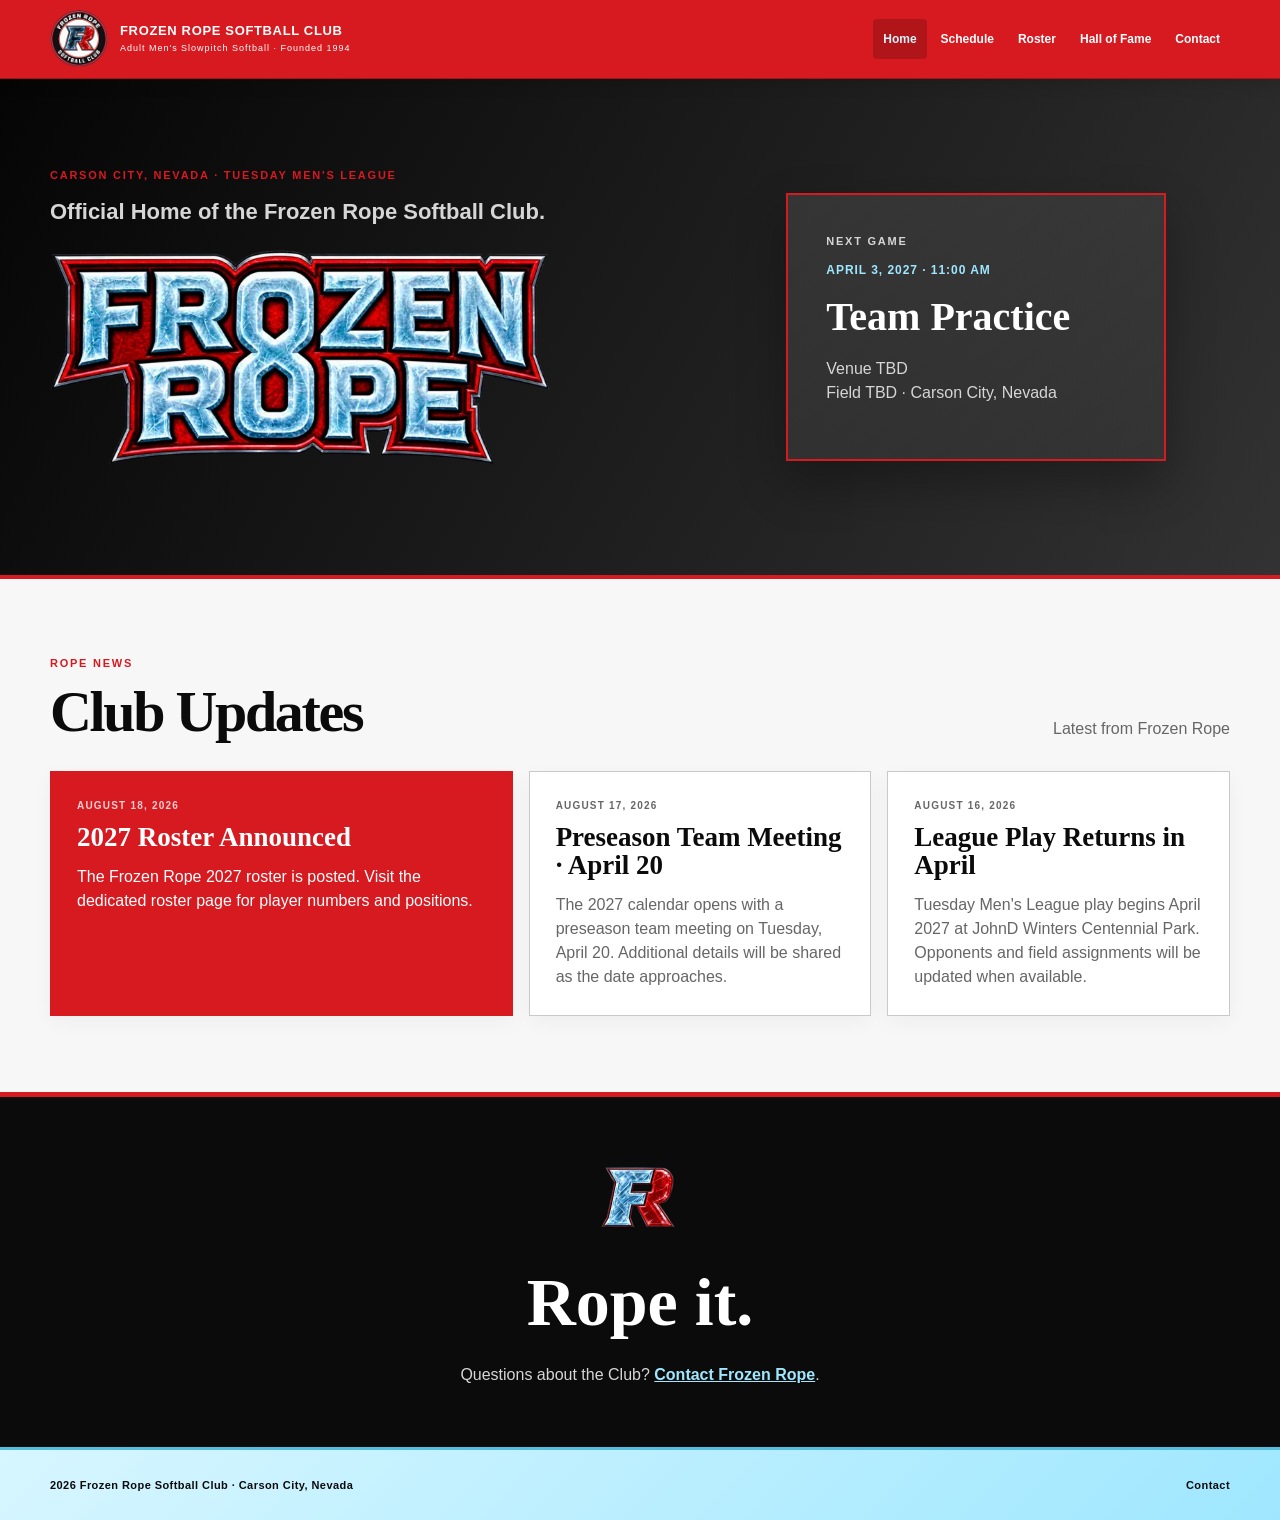
==== commit b11b4119: "Remove copyright symbol from site footers" ====
--- a/index.html
+++ b/index.html
@@ -127,7 +127,7 @@
 
   <footer class="site-footer">
     <div class="footer-inner">
-      <span>© <span data-current-year>2026</span> Frozen Rope Softball Club · Carson City, Nevada</span>
+      <span><span data-current-year>2026</span> Frozen Rope Softball Club · Carson City, Nevada</span>
       <span class="footer-links"><a href="/contact/">Contact</a></span>
     </div>
   </footer>
